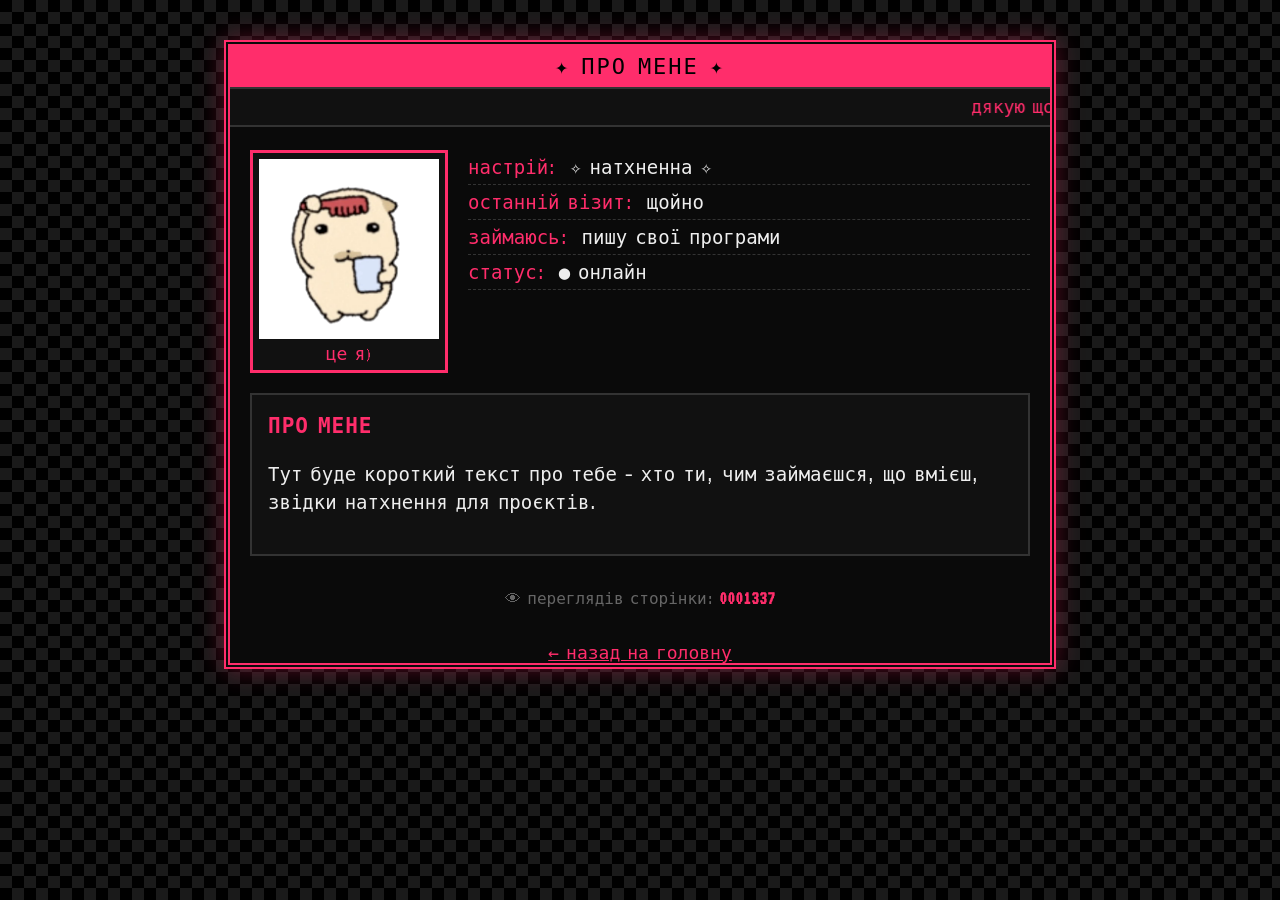
==== about.html @ 681e7fe8 "first commit" ====
<!DOCTYPE html>
<html lang="uk">
<head>
  <meta charset="UTF-8">
  <title>Про мене</title>
  <link href="https://fonts.googleapis.com/css2?family=VT323&display=swap" rel="stylesheet">
  <style>
    body {
      margin: 0;
      background-color: #000;
      background-image: repeating-conic-gradient(#1a1a1a 0% 25%, #000 0% 50%);
      background-size: 24px 24px;
      font-family: "VT323", monospace;
      color: #eee;
      padding: 40px 15px;
    }

    @keyframes blink {
     0%, 49% { color: #000; }
    50%, 100% { color: #fff; }
}

    .blink {
      animation: blink 1s step-start infinite;
    }

    .frame {
      max-width: 820px;
      margin: 0 auto;
      background: #0a0a0a;
      border: 6px double #ff2d6b;
      box-shadow: 0 0 25px rgba(255,45,107,0.35);
    }

    .titlebar {
      background: #ff2d6b;
      color: #000;
      text-align: center;
      font-size: 22px;
      padding: 8px;
      letter-spacing: 2px;
      text-transform: uppercase;
    }

    .content {
      display: flex;
      gap: 20px;
      padding: 20px;
      flex-wrap: wrap;
    }

    .photo-box {
      border: 3px solid #ff2d6b;
      background: #111;
      width: 180px;
      flex-shrink: 0;
      text-align: center;
      padding: 6px;
    }

    .photo-box img {
      width: 100%;
      display: block;
      filter: grayscale(20%) contrast(1.1);
    }

    .photo-box .caption {
      font-size: 18px;
      color: #ff2d6b;
      margin-top: 4px;
    }

    .info {
      flex: 1;
      min-width: 220px;
    }

    .info-row {
      border-bottom: 1px dashed #333;
      padding: 6px 0;
      font-size: 19px;
    }

    .info-row span.label {
      color: #ff2d6b;
      margin-right: 6px;
    }

    .about-box {
      margin: 0 20px 20px;
      border: 2px solid #333;
      background: #111;
      padding: 16px;
      font-size: 19px;
      line-height: 1.5;
    }

    .about-box h3 {
      margin: 0 0 10px;
      color: #ff2d6b;
      font-size: 21px;
      text-transform: uppercase;
      letter-spacing: 1px;
    }

    marquee {
      background: #111;
      color: #ff2d6b;
      border-top: 2px solid #333;
      border-bottom: 2px solid #333;
      padding: 6px 0;
      font-size: 18px;
    }

    .counter {
      text-align: center;
      font-size: 16px;
      color: #666;
      padding: 12px 0 18px;
    }

    .counter b {
      color: #ff2d6b;
      font-size: 20px;
    }

    a {
      color: #ff2d6b;
    }

    .back {
      text-align: center;
      padding-top: 16px;
      font-size: 18px;
    }
  </style>
</head>
<body>

  <div class="frame">
    <div class="titlebar">✦ <span class="blink">про мене</span> ✦</div>

    <marquee behavior="scroll" direction="left">
      дякую що зайшли на мою сторінку ★彡 не забудьте лишити пропозицію ★彡 завжди рада новим ідеям 彡★
    </marquee>

    <div class="content">
      <div class="photo-box">
        <img src="about.jpg" alt="Моє фото">
        <div class="caption">це я)</div>
      </div>

      <div class="info">
        <div class="info-row"><span class="label">настрій:</span> ✧ натхненна ✧</div>
        <div class="info-row"><span class="label">останній візит:</span> щойно</div>
        <div class="info-row"><span class="label">займаюсь:</span> пишу свої програми</div>
        <div class="info-row"><span class="label">статус:</span> <span class="blink">● онлайн</span></div>
      </div>
    </div>

    <div class="about-box">
      <h3>про мене</h3>
      <p>Тут буде короткий текст про тебе — хто ти, чим займаєшся, що вмієш, звідки натхнення для проєктів.</p>
    </div>

    <div class="counter">
      👁 переглядів сторінки: <b>0001337</b>
    </div>

    <div class="back">
      <a href="index.html">← назад на головну</a>
    </div>
  </div>

</body>
</html>
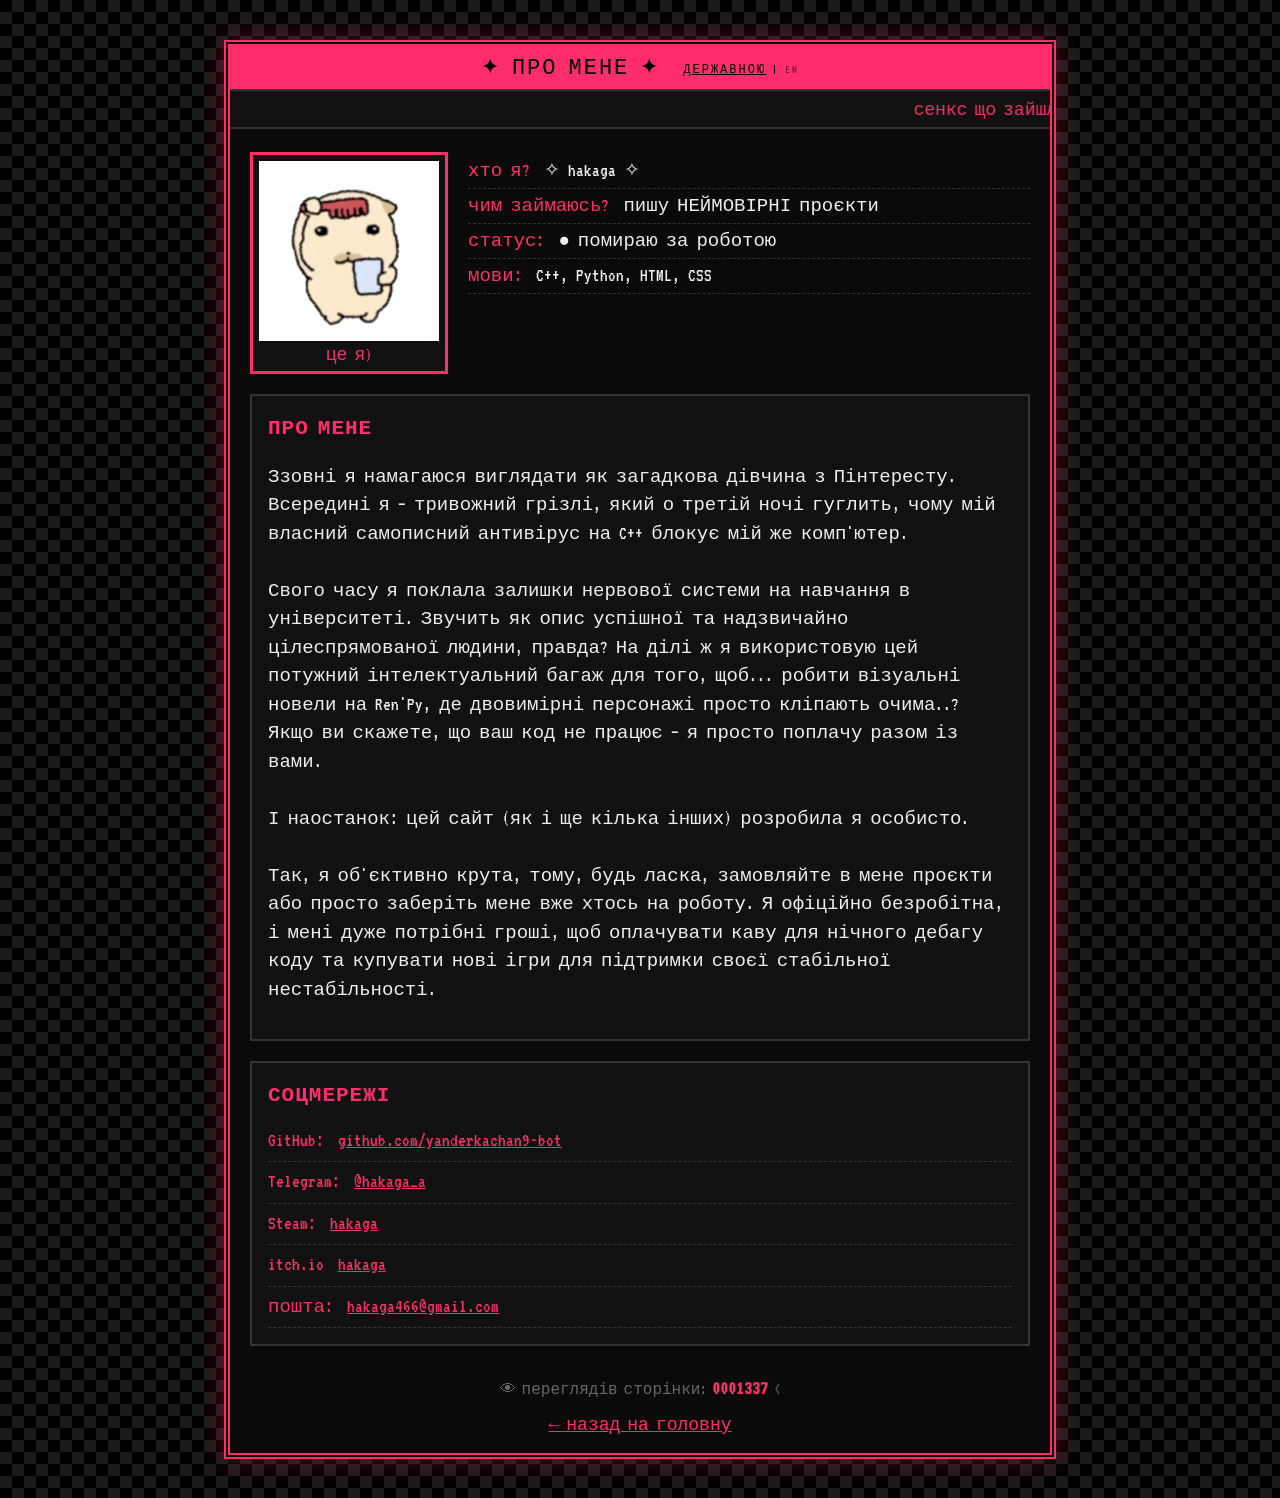
==== commit 74e748ee: "commit 2" ====
--- a/about.html
+++ b/about.html
@@ -16,9 +16,9 @@
     }
 
     @keyframes blink {
-     0%, 49% { color: #000; }
-    50%, 100% { color: #fff; }
-}
+      0%, 49% { color: #000; }
+      50%, 100% { color: #fff; }
+    }
 
     .blink {
       animation: blink 1s step-start infinite;
@@ -40,6 +40,24 @@
       padding: 8px;
       letter-spacing: 2px;
       text-transform: uppercase;
+    }
+
+    .lang-switch {
+      display: inline-flex;
+      gap: 6px;
+      margin-left: 12px;
+      font-size: 12px;
+      vertical-align: middle;
+    }
+
+    .lang-switch span {
+      cursor: pointer;
+      opacity: 0.5;
+    }
+
+    .lang-switch span.active {
+      opacity: 1;
+      text-decoration: underline;
     }
 
     .content {
@@ -102,6 +120,9 @@
       text-transform: uppercase;
       letter-spacing: 1px;
     }
+    .about-box p {
+      white-space: pre-line;
+    }
 
     marquee {
       background: #111;
@@ -138,39 +159,88 @@
 <body>
 
   <div class="frame">
-    <div class="titlebar">✦ <span class="blink">про мене</span> ✦</div>
-
-    <marquee behavior="scroll" direction="left">
-      дякую що зайшли на мою сторінку ★彡 не забудьте лишити пропозицію ★彡 завжди рада новим ідеям 彡★
+    <div class="titlebar">
+      ✦ <span class="blink" data-uk="про мене" data-en="about me">про мене</span> ✦
+      <span class="lang-switch">
+        <span class="lang-uk" onclick="applyLanguage('uk')">Державною</span>|<span class="lang-en" onclick="applyLanguage('en')">EN</span>
+      </span>
+    </div>
+
+    <marquee behavior="scroll" direction="left" data-uk="сенкс що зайшли на мою НЕЙМОВІРНУ сторінку ★彡 не забудьте лишити пропозицію!!! ★彡 завжди рада новим ідеям 彡★" data-en="thanks for visiting my page ★彡 don't forget to leave a suggestion ★彡 always happy to hear new ideas 彡★">
+      сенкс що зайшли на мою НЕЙМОВІРНУ сторінку ★彡 не забудьте лишити пропозицію!!! ★彡 завжди рада новим ідеям 彡★
     </marquee>
 
     <div class="content">
       <div class="photo-box">
         <img src="about.jpg" alt="Моє фото">
-        <div class="caption">це я)</div>
+        <div class="caption" data-uk="це я)" data-en="that's me)">це я)</div>
       </div>
 
       <div class="info">
-        <div class="info-row"><span class="label">настрій:</span> ✧ натхненна ✧</div>
-        <div class="info-row"><span class="label">останній візит:</span> щойно</div>
-        <div class="info-row"><span class="label">займаюсь:</span> пишу свої програми</div>
-        <div class="info-row"><span class="label">статус:</span> <span class="blink">● онлайн</span></div>
+        <div class="info-row"><span class="label" data-uk="хто я?" data-en="хто я?">хто я?</span> <span data-uk="✧ hakaga ✧" data-en="✧ hakaga ✧">✧ hakaga ✧</span></div>
+        
+        <div class="info-row"><span class="label" data-uk="чим займаюсь?" data-en="doing what?">чим займаюсь?</span> <span data-uk="пишу НЕЙМОВІРНІ проєкти" data-en="building my own apps">пишу свої програми</span></div>
+        <div class="info-row"><span class="label" data-uk="статус:" data-en="status:">статус:</span> <span class="blink" data-uk="● помираю за роботою" data-en="● online">● помираю за роботою</span></div>
+        <div class="info-row"><span class="label" data-uk="мови:" data-en="languages:">мови:</span> <span data-uk="C++, Python, HTML, CSS" data-en="C++, Python, HTML, CSS">C++, Python, HTML, CSS</span></div>
       </div>
     </div>
 
     <div class="about-box">
-      <h3>про мене</h3>
-      <p>Тут буде короткий текст про тебе — хто ти, чим займаєшся, що вмієш, звідки натхнення для проєктів.</p>
-    </div>
+          <h3 data-uk="про мене" data-en="about me">про мене</h3>
+          <p data-uk="Ззовні я намагаюся виглядати як загадкова дівчина з Пінтересту. Всередині я — тривожний грізлі, який о третій ночі гуглить, чому мій власний самописний антивірус на C++ блокує мій же комп'ютер.
+
+        Свого часу я поклала залишки нервової системи на навчання в університеті. Звучить як опис успішної та надзвичайно цілеспрямованої людини, правда? На ділі ж я використовую цей потужний інтелектуальний багаж для того, щоб... робити візуальні новели на Ren'Py, де двовимірні персонажі просто кліпають очима..? Якщо ви скажете, що ваш код не працює — я просто поплачу разом із вами.
+
+        І наостанок: цей сайт (як і ще кілька інших) розробила я особисто.
+
+        Так, я об'єктивно крута, тому, будь ласка, замовляйте в мене проєкти або просто заберіть мене вже хтось на роботу. Я офіційно безробітна, і мені дуже потрібні гроші, щоб оплачувати каву для нічного дебагу коду та купувати нові ігри для підтримки своєї стабільної нестабільності." data-en="On the outside, I try to look like a mysterious Pinterest girl. On the inside, I’m an anxious grizzly bear who, at 3 AM, is googling why my own custom C++ antivirus is blocking my own computer.
+
+At one point, I sacrificed the remnants of my nervous system to my university studies. Sounds like the description of a successful and incredibly driven person, right? In reality, I use this powerful intellectual baggage to... make visual novels in Ren'Py where 2D characters just blink their eyes..? If you tell me your code isn't working, I'll just cry right along with you.
+
+And lastly: I developed this website (along with a few others) personally.
+
+Yes, I am objectively awesome, so please, commission projects from me or someone just hire me already. I am officially unemployed, and I desperately need money to fund my coffee for late-night debugging and to buy new games to maintain my stable instability.">Ззовні я намагаюся виглядати як загадкова дівчина з Пінтересту. Всередині я — тривожний грізлі, який о третій ночі гуглить, чому мій власний самописний антивірус на C++ блокує мій же комп'ютер.
+
+        Свого часу я поклала залишки нервової системи на навчання в університеті. Звучить як опис успішної та надзвичайно цілеспрямованої людини, правда? На ділі ж я використовую цей потужний інтелектуальний багаж для того, щоб... робити візуальні новели на Ren'Py, де двовимірні персонажі просто кліпають очима..? Якщо ви скажете, що ваш код не працює — я просто поплачу разом із вами.
+
+        І наостанок: цей сайт (як і ще кілька інших) розробила я особисто.
+
+        Так, я об'єктивно крута, тому, будь ласка, замовляйте в мене проєкти або просто заберіть мене вже хтось на роботу. Я офіційно безробітна, і мені дуже потрібні гроші, щоб оплачувати каву для нічного дебагу коду та купувати нові ігри для підтримки своєї стабільної нестабільності.</p>
+        </div>
+        <div class="about-box">
+          <h3 data-uk="соцмережі" data-en="social media">соцмережі</h3>
+          <div class="info-row">
+            <span class="label">GitHub:</span>
+            <a href="https://github.com/yanderkachan9-bot" target="_blank">github.com/yanderkachan9-bot</a>
+          </div>
+          <div class="info-row">
+            <span class="label">Telegram:</span>
+            <a href="https://t.me/hakaga_a" target="_blank">@hakaga_a</a>
+          </div>
+          <div class="info-row">
+            <span class="label">Steam:</span>
+            <a href="https://steamcommunity.com/profiles/76561199077008404/" target="_blank">hakaga</a>
+          </div>
+          <div class="info-row">
+            <span class="label">itch.io</span>
+            <a href="https://itch.io/profile/hakaga" target="_blank">hakaga</a>
+          </div>
+          <div class="info-row">
+            <span class="label" data-uk="пошта:" data-en="email:">пошта:</span>
+            <a href="hakaga466@gmail.com">hakaga466@gmail.com</a>
+          </div>
+        </div>
 
     <div class="counter">
-      👁 переглядів сторінки: <b>0001337</b>
-    </div>
+      <span data-uk="👁 переглядів сторінки:" data-en="👁 page views:">👁 переглядів сторінки:</span> <b>0001337</b>
+<   <div>
 
     <div class="back">
-      <a href="index.html">← назад на головну</a>
+      <a href="index.html" data-uk="← назад на головну" data-en="← back to home">← назад на головну</a>
     </div>
   </div>
 
+  <script src="lang.js"></script>
+ 
 </body>
 </html>
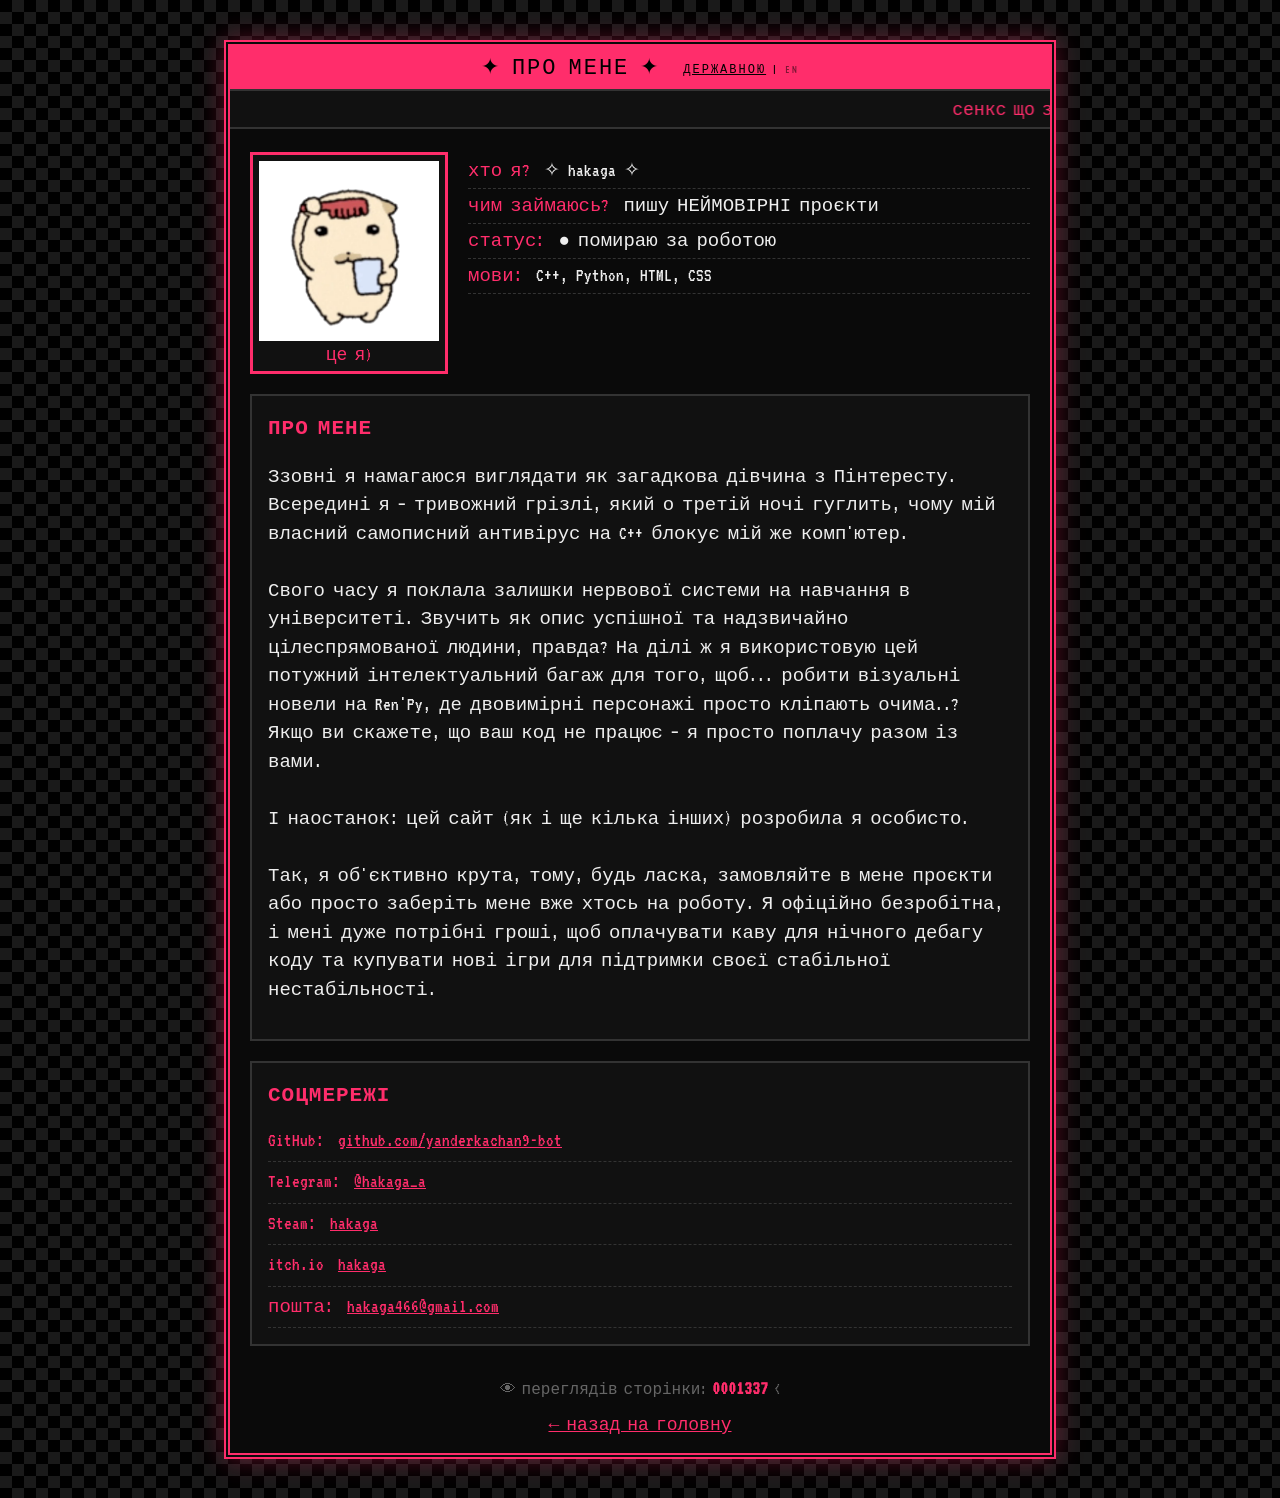
==== commit a39e2534: "finally something cool with ui" ====
--- a/about.html
+++ b/about.html
@@ -154,6 +154,19 @@
       padding-top: 16px;
       font-size: 18px;
     }
+    .cursor-sparkle {
+      position: absolute;
+      pointer-events: none;
+      color: #ff2d6b;
+      font-size: 14px;
+      animation: sparkle-fade 0.7s ease-out forwards;
+      z-index: 999;
+    }
+
+    @keyframes sparkle-fade {
+      0% { opacity: 1; transform: translateY(0) scale(1); }
+      100% { opacity: 0; transform: translateY(-20px) scale(0.5); }
+    }
   </style>
 </head>
 <body>
@@ -241,6 +254,7 @@
   </div>
 
   <script src="lang.js"></script>
- 
+  
+  <script src="sparkles.js"></script>
 </body>
 </html>
